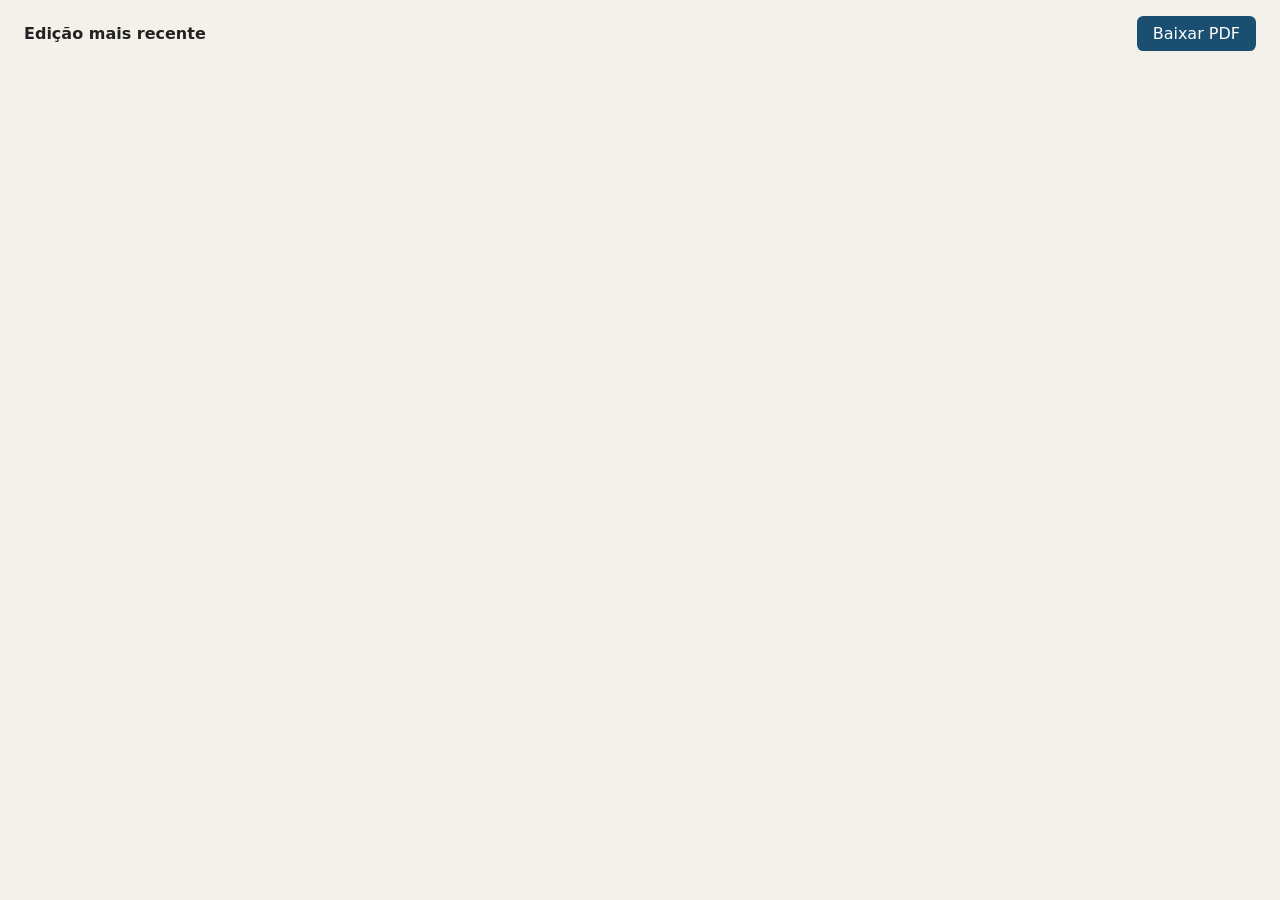
==== urbanna/index.html @ 8c9f5bd8 "deploy: 7c2011bca20815ec1c903ab63768b2d1bde5a98f" ====
<!doctype html>
<html lang="pt-BR">
<head>
  <meta charset="utf-8">
  <meta name="viewport" content="width=device-width, initial-scale=1">
  <title>Revista</title>
  <style>
    body { margin: 0; font-family: system-ui, sans-serif; background: #f4f1ea; color: #222; }
    header { padding: 1rem 1.5rem; display: flex; gap: 1rem; align-items: center; justify-content: space-between; }
    a.botao { background: #1b4f72; color: #fff; padding: .5rem 1rem; border-radius: .4rem; text-decoration: none; }
    iframe { width: 100%; height: calc(100vh - 4.5rem); border: 0; }
  </style>
</head>
<body>
  <header>
    <strong>Edição mais recente</strong>
    <a class="botao" href="revista.pdf" download>Baixar PDF</a>
  </header>
  <iframe src="revista.pdf" title="Revista em PDF"></iframe>
</body>
</html>
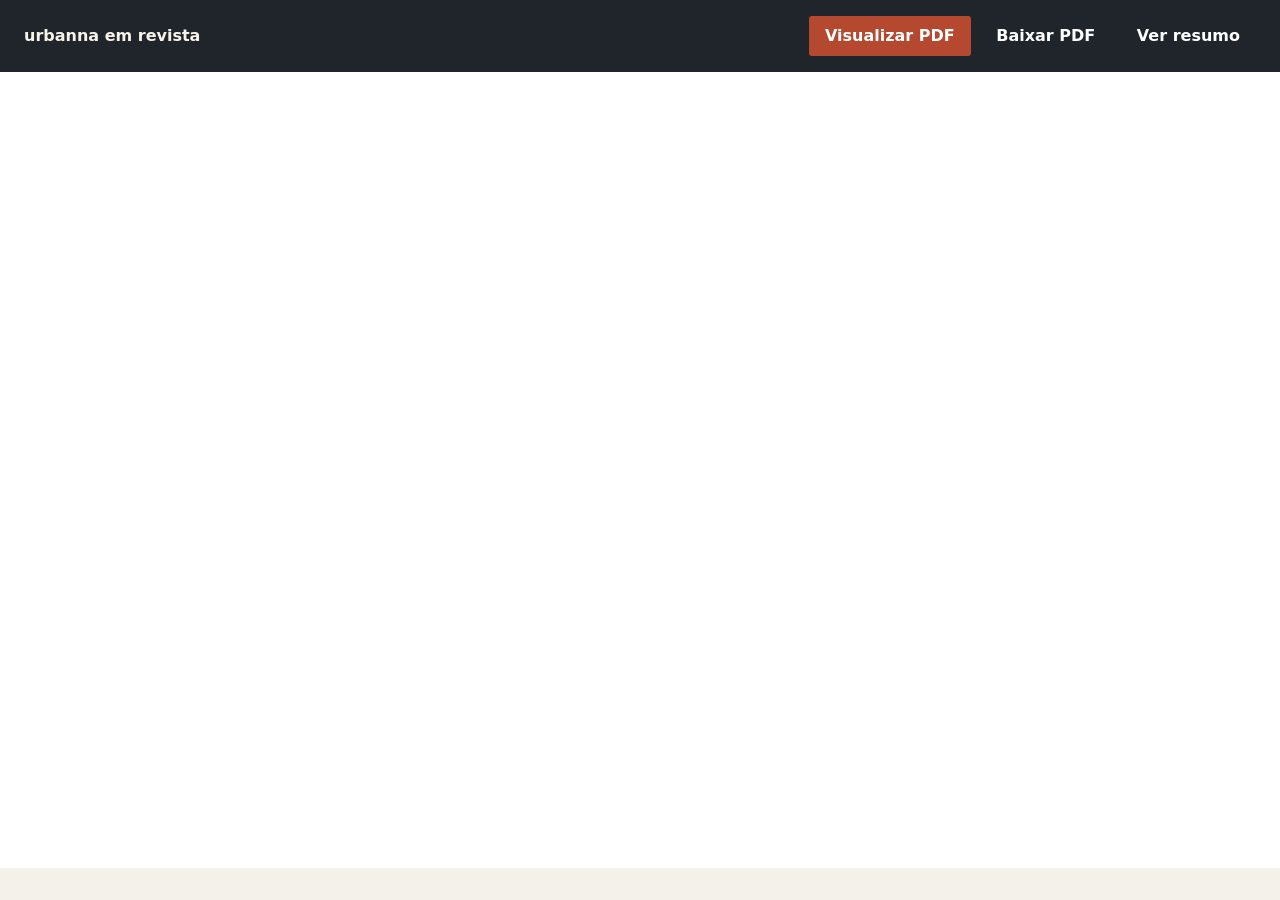
==== commit 4e9d5a3c: "deploy: 8ee92c5b5a63b134ce79318c83d28872f256d74f" ====
--- a/urbanna/index.html
+++ b/urbanna/index.html
@@ -3,18 +3,25 @@
 <head>
   <meta charset="utf-8">
   <meta name="viewport" content="width=device-width, initial-scale=1">
-  <title>Revista</title>
+  <title>urbanna em revista</title>
+    <link rel="stylesheet" href="preview.css">
   <style>
-    body { margin: 0; font-family: system-ui, sans-serif; background: #f4f1ea; color: #222; }
+      body { margin: 0; font-family: "Work Sans", system-ui, sans-serif; background: #f4f1ea; color: #222; }
     header { padding: 1rem 1.5rem; display: flex; gap: 1rem; align-items: center; justify-content: space-between; }
-    a.botao { background: #1b4f72; color: #fff; padding: .5rem 1rem; border-radius: .4rem; text-decoration: none; }
-    iframe { width: 100%; height: calc(100vh - 4.5rem); border: 0; }
+      nav { display: flex; gap: .6rem; flex-wrap: wrap; }
+      a.botao { background: #b4492f; color: #fff; padding: .65rem 1rem; border-radius: .2rem; text-decoration: none; font-weight: 700; }
+      a.secundario { background: #20252b; }
+      iframe { display: block; width: 100%; height: calc(100vh - 6.5rem); min-height: 620px; border: 0; background: #fff; }
   </style>
 </head>
 <body>
   <header>
-    <strong>Edição mais recente</strong>
-    <a class="botao" href="revista.pdf" download>Baixar PDF</a>
+    <strong>urbanna em revista</strong>
+    <nav aria-label="Ações da edição">
+      <a class="botao" href="revista.pdf" target="_blank" rel="noopener">Visualizar PDF</a>
+      <a class="botao secundario" href="revista.pdf" download>Baixar PDF</a>
+      <a class="botao secundario" href="preview.html">Ver resumo</a>
+    </nav>
   </header>
   <iframe src="revista.pdf" title="Revista em PDF"></iframe>
 </body>
--- a/urbanna/preview.css
+++ b/urbanna/preview.css
@@ -0,0 +1,29 @@
+:root {
+  --preview-ink: #20252b;
+  --preview-paper: #f4f0e8;
+  --preview-accent: #b4492f;
+  --preview-muted: #746c63;
+}
+
+* { box-sizing: border-box; }
+body { margin: 0; background: var(--preview-paper); color: var(--preview-ink); font-family: "Work Sans", sans-serif; }
+header { padding: clamp(2rem, 7vw, 6rem) 7vw 3rem; background: var(--preview-ink); color: #f8f3e9; }
+header h1 { max-width: 900px; margin: 0; font-family: Urbanist, sans-serif; font-size: clamp(3rem, 8vw, 7rem); line-height: .9; font-weight: 800; }
+header p { color: #d9cfc1; font-size: .75rem; font-weight: 600; letter-spacing: .12em; text-transform: uppercase; }
+main { max-width: 1180px; margin: 0 auto; padding: 2rem 7vw 6rem; }
+.subscriber-gate { max-width: 620px; margin: 4rem auto; padding: 2.5rem; background: #fffaf2; border: 1px solid #cfc5b8; }
+.subscriber-gate h2 { margin: .35rem 0 .8rem; font-family: Urbanist, sans-serif; font-size: clamp(2rem, 5vw, 3.5rem); line-height: 1; }
+.subscriber-gate p { line-height: 1.5; }
+.subscriber-gate form { display: grid; gap: .6rem; margin-top: 1.5rem; }
+.subscriber-gate label { font-size: .75rem; font-weight: 700; letter-spacing: .08em; text-transform: uppercase; }
+.subscriber-gate input { min-height: 2.8rem; padding: .6rem .75rem; border: 1px solid #aaa096; background: #fff; font: inherit; }
+.subscriber-gate button { min-height: 2.8rem; border: 0; background: var(--preview-accent); color: #fff; cursor: pointer; font: 700 .8rem "Work Sans", sans-serif; letter-spacing: .06em; text-transform: uppercase; }
+.gate-note { color: var(--preview-muted); font-size: .85rem; }
+.story { display: grid; grid-template-columns: minmax(180px, 32%) 1fr; gap: clamp(1.5rem, 4vw, 4rem); padding: 3rem 0; border-bottom: 1px solid #cfc5b8; }
+.story img { width: 100%; aspect-ratio: 4 / 3; object-fit: cover; }
+.story-body { max-width: 720px; }
+.eyebrow { color: var(--preview-accent); font-size: .7rem; font-weight: 700; letter-spacing: .13em; text-transform: uppercase; }
+.story h2 { margin: .35rem 0 .8rem; font-family: Urbanist, sans-serif; font-size: clamp(1.8rem, 4vw, 3.6rem); line-height: 1; }
+.summary { color: var(--preview-muted); font-size: 1.1rem; line-height: 1.5; }
+.byline { font-size: .75rem; font-weight: 700; letter-spacing: .08em; text-transform: uppercase; }
+@media (max-width: 700px) { .story { display: block; } .story img { margin-bottom: 1.5rem; } }
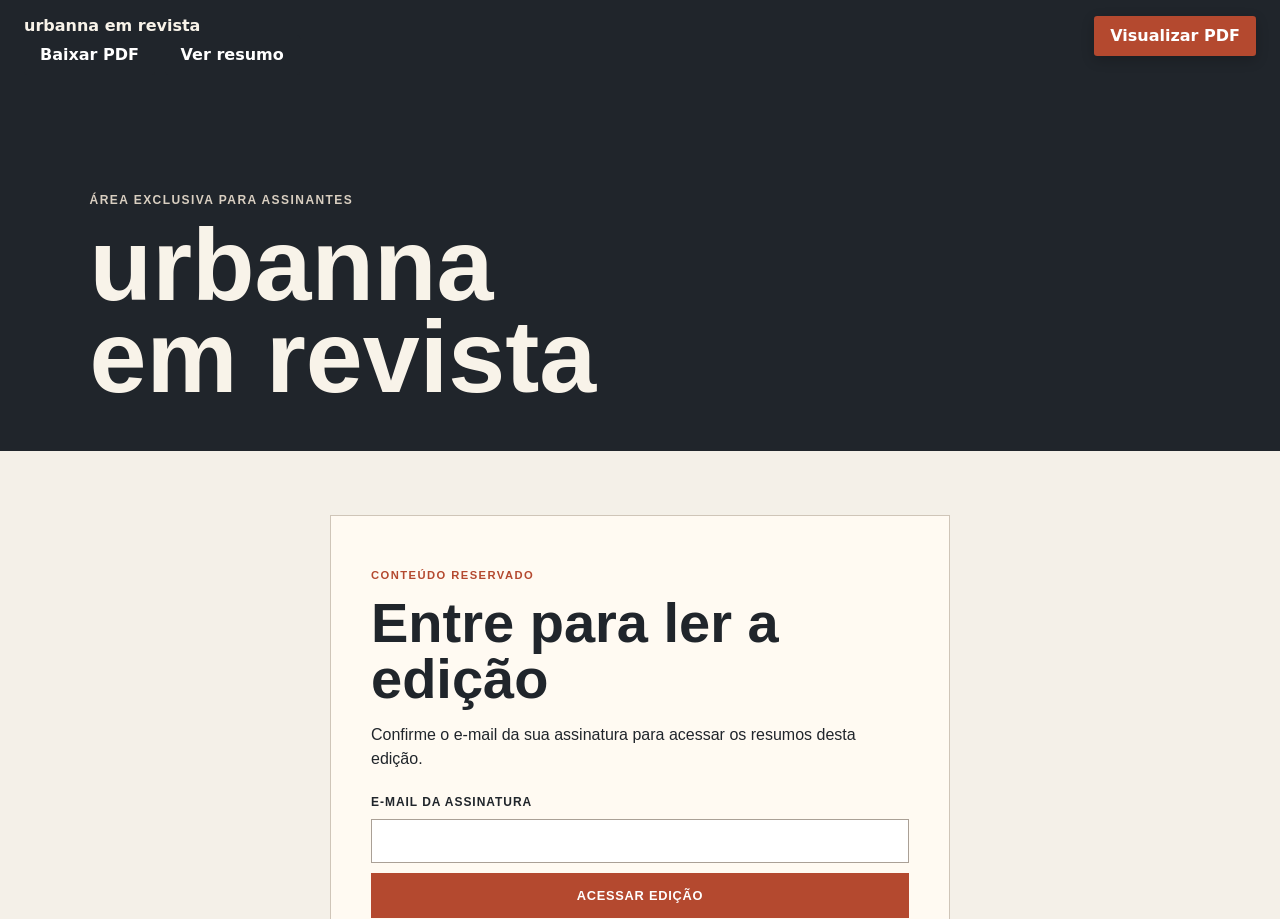
==== commit 75ce2a67: "deploy: b53a912df0d43f8a2f142c7abf9f26cefa5b1a6d" ====
--- a/urbanna/index.html
+++ b/urbanna/index.html
@@ -7,22 +7,23 @@
     <link rel="stylesheet" href="preview.css">
   <style>
       body { margin: 0; font-family: "Work Sans", system-ui, sans-serif; background: #f4f1ea; color: #222; }
-    header { padding: 1rem 1.5rem; display: flex; gap: 1rem; align-items: center; justify-content: space-between; }
+    header { padding: 1rem 1.5rem; }
       nav { display: flex; gap: .6rem; flex-wrap: wrap; }
       a.botao { background: #b4492f; color: #fff; padding: .65rem 1rem; border-radius: .2rem; text-decoration: none; font-weight: 700; }
       a.secundario { background: #20252b; }
-      iframe { display: block; width: 100%; height: calc(100vh - 6.5rem); min-height: 620px; border: 0; background: #fff; }
+      a.pdf-flutuante { position: fixed; top: 1rem; right: 1.5rem; z-index: 10; box-shadow: 0 .25rem .8rem #0003; }
+      iframe { display: block; width: 100%; height: calc(100vh - 4.5rem); min-height: 620px; border: 0; background: #fff; }
   </style>
 </head>
 <body>
   <header>
     <strong>urbanna em revista</strong>
     <nav aria-label="Ações da edição">
-      <a class="botao" href="revista.pdf" target="_blank" rel="noopener">Visualizar PDF</a>
+      <a class="botao pdf-flutuante" href="revista.pdf" target="_blank" rel="noopener">Visualizar PDF</a>
       <a class="botao secundario" href="revista.pdf" download>Baixar PDF</a>
       <a class="botao secundario" href="preview.html">Ver resumo</a>
     </nav>
   </header>
-  <iframe src="revista.pdf" title="Revista em PDF"></iframe>
+  <iframe src="preview.html" title="Resumo da urbanna em revista"></iframe>
 </body>
 </html>
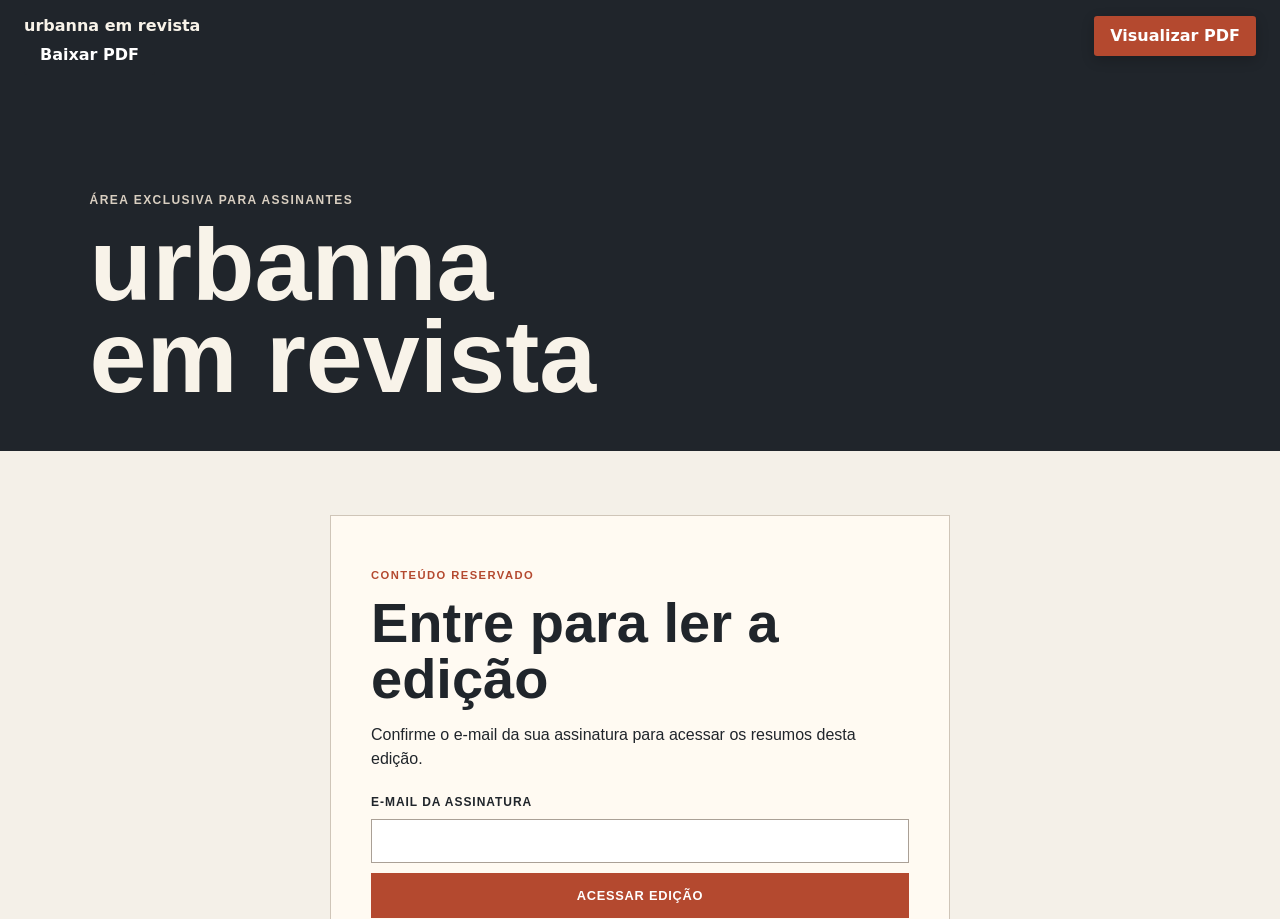
==== commit 8a3d4e4b: "deploy: 70b3723fc2dbfc87558229fdc7d3f18ba5731e7e" ====
--- a/urbanna/index.html
+++ b/urbanna/index.html
@@ -21,7 +21,6 @@
     <nav aria-label="Ações da edição">
       <a class="botao pdf-flutuante" href="revista.pdf" target="_blank" rel="noopener">Visualizar PDF</a>
       <a class="botao secundario" href="revista.pdf" download>Baixar PDF</a>
-      <a class="botao secundario" href="preview.html">Ver resumo</a>
     </nav>
   </header>
   <iframe src="preview.html" title="Resumo da urbanna em revista"></iframe>
